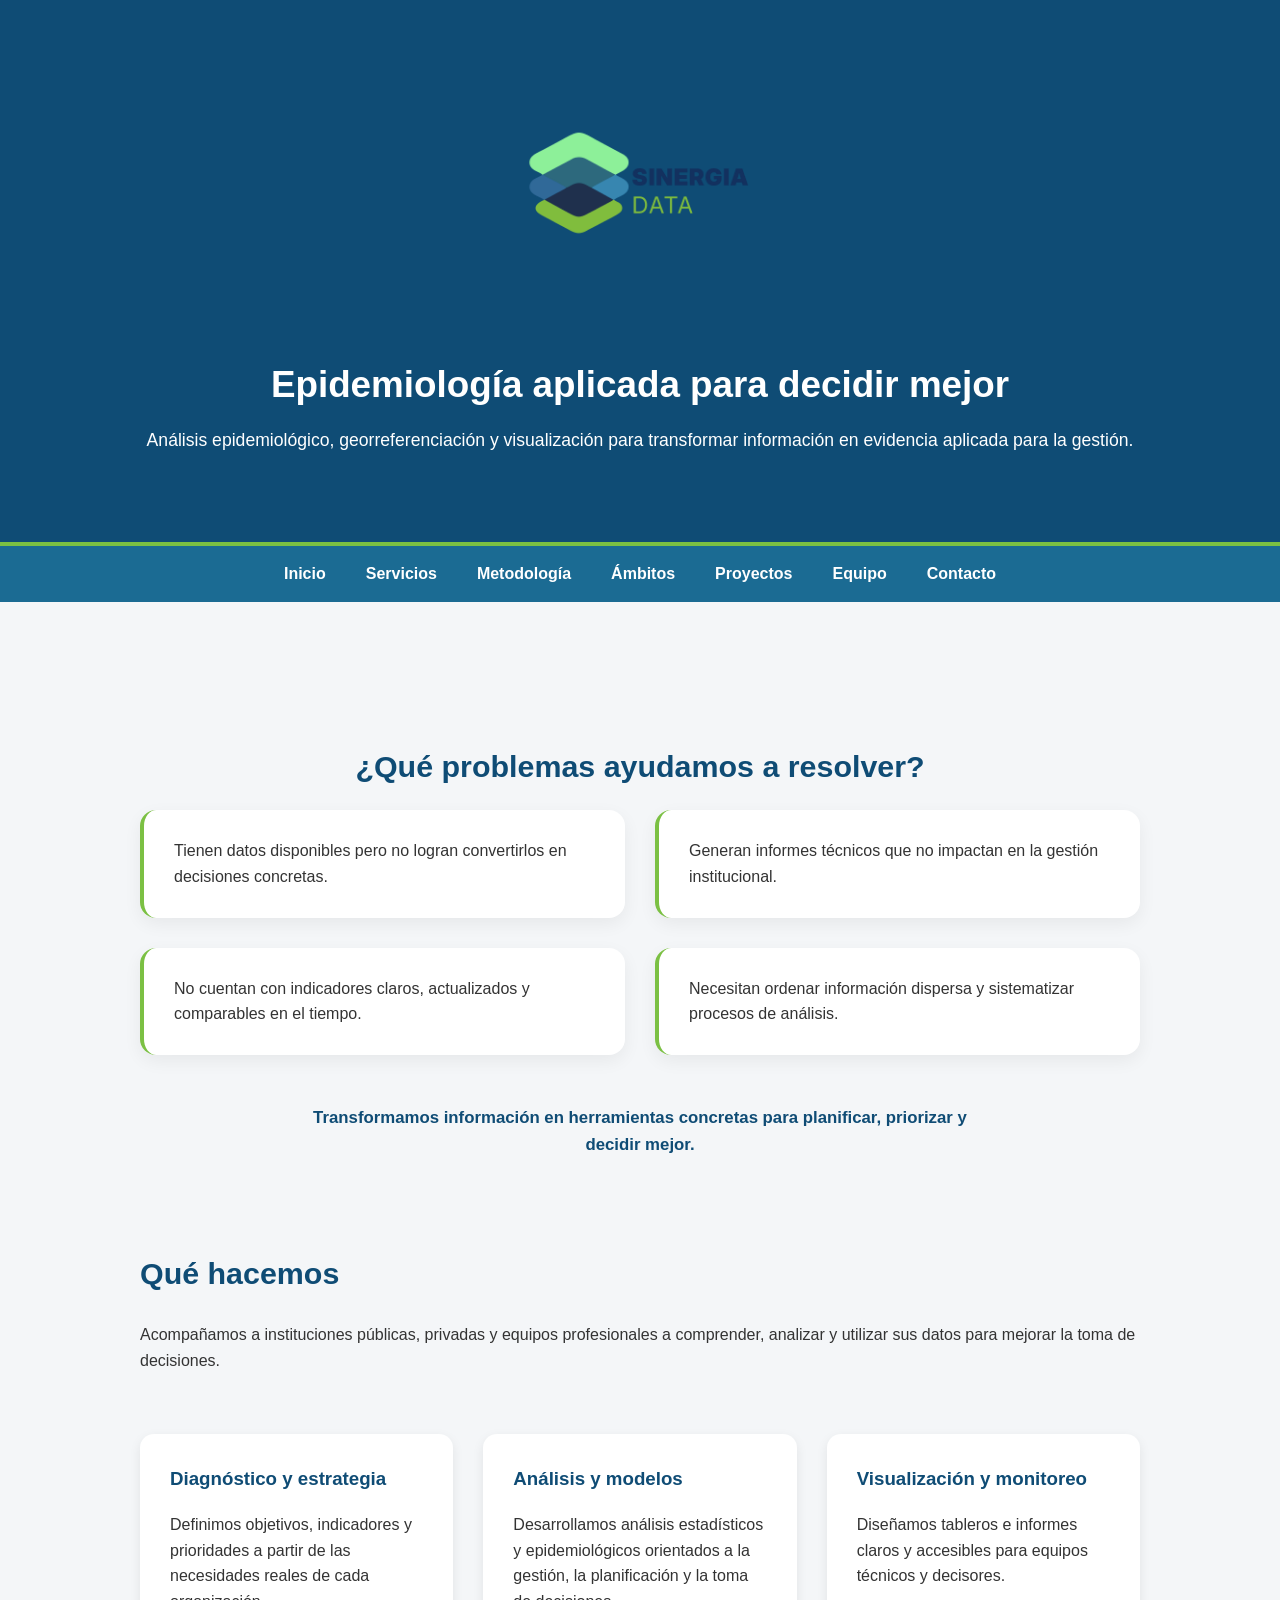
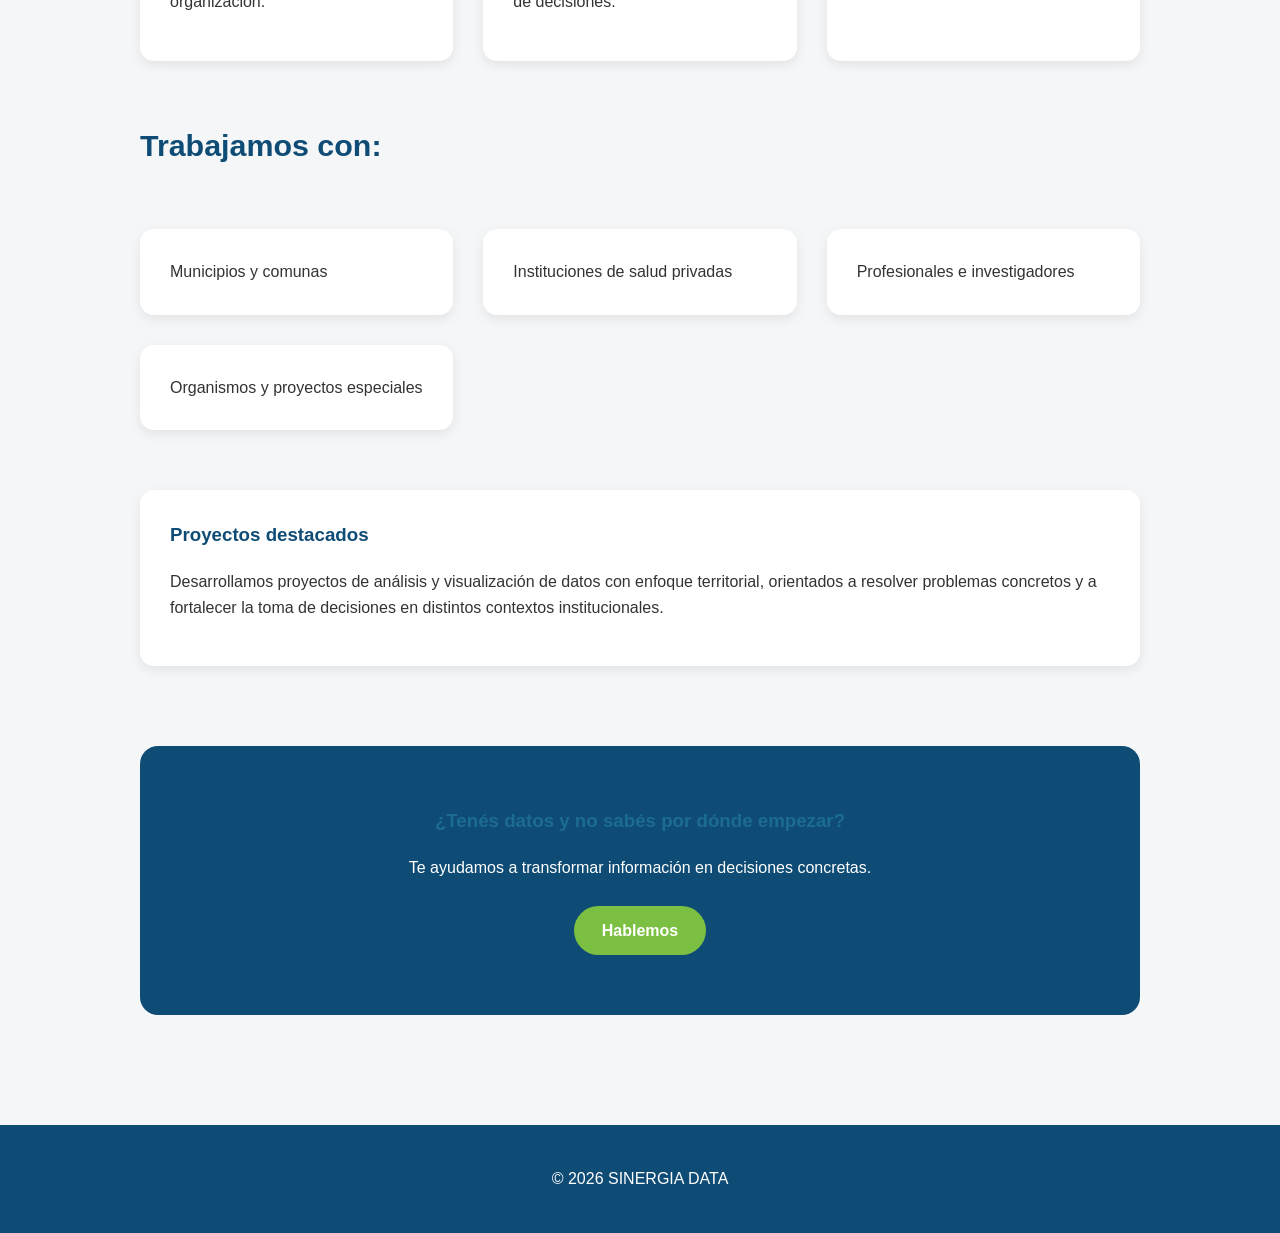
==== index.html @ b7f7b755 "Mis cambios locales de Sinergia" ====
<!DOCTYPE html>
<html lang="es">
<head>
  <meta charset="UTF-8">
  <title>SINERGIA DATA – Epidemiología aplicada para decidir mejor</title>
  <link rel="stylesheet" href="css/styles.css">
  <meta name="viewport" content="width=device-width, initial-scale=1.0">
  <style>
    html {
      scroll-behavior: smooth;
    }
  </style>
</head>
<body>

<!-- HEADER UNIFICADO -->
<header class="hero-header">
  <img src="img/Logo Sinergia_sinfondo_azul.png" alt="SINERGIA DATA" class="logo-hero">
  <h1>Epidemiología aplicada para decidir mejor</h1>
  <p>
    Análisis epidemiológico, georreferenciación y visualización 
    para transformar información en evidencia aplicada para la gestión.
  </p>
</header>

<!-- NAV UNIFICADO -->
<nav>
  <span class="menu-toggle">&#9776;</span>
  <ul class="menu">
    <li><a href="index.html">Inicio</a></li>
    <li><a href="servicios.html">Servicios</a></li>
    <li><a href="metodologia.html">Metodología</a></li>
    <li><a href="ambitos.html">Ámbitos</a></li>
    <li><a href="proyectos.html">Proyectos</a></li>
    <li><a href="equipo.html">Equipo</a></li>
    <li><a href="contacto.html">Contacto</a></li>
  </ul>
</nav>


<main>

<section class="problemas">
  <h2>¿Qué problemas ayudamos a resolver?</h2>

   <div class="problemas-lista">

    <div class="problema-item">
      Tienen datos disponibles pero no logran convertirlos en decisiones concretas.
    </div>

    <div class="problema-item">
      Generan informes técnicos que no impactan en la gestión institucional.
    </div>

    <div class="problema-item">
      No cuentan con indicadores claros, actualizados y comparables en el tiempo.
    </div>

    <div class="problema-item">
      Necesitan ordenar información dispersa y sistematizar procesos de análisis.
    </div>

  </div>

  <div class="problemas-cierre">
    Transformamos información en herramientas concretas para planificar, priorizar y decidir mejor.
  </div>
</section>



<section class="editorial" id="servicios">
  <h2>Qué hacemos</h2>
  <p>
    Acompañamos a instituciones públicas, privadas y equipos profesionales 
    a comprender, analizar y utilizar sus datos para mejorar la toma de decisiones.
  </p>
</section>

<section class="servicios-grid" id="metodologia">
  <div class="servicio-card">
    <h3>Diagnóstico y estrategia</h3>
    <p>
      Definimos objetivos, indicadores y prioridades a partir 
      de las necesidades reales de cada organización.
    </p>
  </div>

  <div class="servicio-card">
    <h3>Análisis y modelos</h3>
    <p>
      Desarrollamos análisis estadísticos y epidemiológicos orientados 
      a la gestión, la planificación y la toma de decisiones.
    </p>
  </div>

  <div class="servicio-card">
    <h3>Visualización y monitoreo</h3>
    <p>
      Diseñamos tableros e informes claros y accesibles 
      para equipos técnicos y decisores.
    </p>
  </div>
</section>


<section class="editorial" id="servicios">
  <h2>Trabajamos con:</h2>
</section>

<section class="servicios-grid" id="ambitos">
  <div class="servicio-card">Municipios y comunas</div>
  <div class="servicio-card">Instituciones de salud privadas</div>
  <div class="servicio-card">Profesionales e investigadores</div>
  <div class="servicio-card">Organismos y proyectos especiales</div>
</section>

<section class="servicios-grid" id="proyectos">
  <div class="servicio-card">
    <h3>Proyectos destacados</h3>
    <p>
      Desarrollamos proyectos de análisis y visualización de datos con enfoque territorial, 
      orientados a resolver problemas concretos y a fortalecer la toma de decisiones 
      en distintos contextos institucionales.
    </p>
  </div>
</section>


<section class="cta">
  <h3>¿Tenés datos y no sabés por dónde empezar?</h3>
  <p>
    Te ayudamos a transformar información en decisiones concretas.
  </p>
  <a href="contacto.html" class="button">Hablemos</a>
</section>

</main>

<footer>
  <p>© 2026 SINERGIA DATA</p>
</footer>

<script>
  // Toggle menú hamburguesa
  const toggle = document.querySelector('.menu-toggle');
  const menu = document.querySelector('.menu');
  toggle.addEventListener('click', () => {
    menu.classList.toggle('active');
  });

  // Toggle submenús en móvil
  const submenuToggles = document.querySelectorAll('.submenu-toggle');
  submenuToggles.forEach(st => {
    st.addEventListener('click', (e) => {
      e.preventDefault();
      const submenu = st.parentElement.nextElementSibling;
      submenu.style.display = (submenu.style.display === 'block') ? 'none' : 'block';
    });
  });

  // Scroll suave para enlaces internos
  const links = document.querySelectorAll('a[href^="#"]');
  links.forEach(link => {
    link.addEventListener('click', function(e) {
      e.preventDefault();
      const target = document.querySelector(this.getAttribute('href'));
      if (target) {
        target.scrollIntoView({ behavior: 'smooth', block: 'start' });
      }
    });
  });
</script>

</body>
</html>
---- css/styles.css ----
/* ===============================
   VARIABLES DE COLOR
================================ */
:root {
  --azul-principal: #0F4C75;
  --azul-secundario: #1B6B93;
  --verde-claro: #9BEF9A;
  --verde-medio: #7BC043;
  --blanco: #FFFFFF;
  --gris-fondo: #F4F6F8;
  --gris-texto: #333333;
}

/* ===============================
   ESTILOS GENERALES
================================ */
body {
  margin: 0;
  font-family: "Segoe UI", Poppins, sans-serif;
  background-color: var(--gris-fondo);
  color: var(--gris-texto);
  line-height: 1.6;
}

a {
  text-decoration: none;
}

/* ===============================
   HEADER / HERO
================================ */
header {
  background-color: var(--azul-principal);
  color: var(--blanco);
  padding: 70px 20px;
  text-align: center;
}

header img {
  max-width: 130px;
  height: auto;
  margin-bottom: 20px;
}

header h1 {
  margin: 0;
  font-size: 2.3rem;
}

header p {
  margin-top: 12px;
  font-size: 1.1rem;
}

/* ===============================
   HERO ESPECIAL
================================ */


.logo-hero {
  max-width: 260px;
  margin-bottom: 18px;
}

/* ===============================
   NAVEGACIÓN
================================ */
nav {
  background-color: var(--azul-secundario);
  border-top: 4px solid var(--verde-medio);
}

.menu {
  list-style: none;
  margin: 0;
  padding: 0;
  display: flex;
  justify-content: center;
  flex-wrap: wrap;
}

.menu > li {
  position: relative;
}

.menu a {
  display: block;
  padding: 15px 20px;
  color: var(--blanco);
  font-weight: 600;
}

.menu a:hover {
  background-color: #34495e;
}

.submenu {
  display: none;
  position: absolute;
  top: 100%;
  left: 0;
  list-style: none;
  padding: 0;
  background-color: #34495e;
  min-width: 150px;
  z-index: 1000;
}

.submenu li a {
  padding: 10px 15px;
}

.menu li:hover > .submenu {
  display: block;
}

/* Responsive: menú hamburguesa */
.menu-toggle {
  display: none;
  cursor: pointer;
  padding: 15px;
  color: var(--blanco);
  font-size: 1.5rem;
}

@media screen and (max-width: 900px) {
  .menu {
  display: none;
  flex-direction: column;
  width: 100%;
  background-color: var(--azul-secundario);
  align-items: center;      /* 👈 esto centra horizontalmente */
  text-align: center;       /* 👈 esto centra el texto */
}

.menu a {
  width: 100%;
}

.menu > li {
  border-bottom: 1px solid rgba(255,255,255,0.2);
}


  .menu.active {
    display: flex;
  }

  .menu > li {
    width: 100%;
  }

  .menu li:hover > .submenu {
    display: none;
  }

  .menu li .submenu {
    position: relative;
  }

  .submenu-toggle {
    float: right;
    cursor: pointer;
    font-weight: bold;
  }

  nav {
    position: relative;
  }

  .menu-toggle {
    display: block;
    position: absolute;
    right: 20px;
    top: 10px;
  }
}

/* ===============================
   CONTENIDO GENERAL
================================ */
main {
  max-width: 1000px;
  margin: auto;
  padding: 50px 20px;
}

section {
  margin-bottom: 60px;
}

h2 {
  color: var(--azul-principal);
  font-size: 1.9rem;
}

h3 {
  color: var(--azul-secundario);
}

/* ===============================
   BOTONES
================================ */
a.button {
  display: inline-block;
  background-color: var(--verde-medio);
  color: var(--blanco);
  padding: 12px 28px;
  border-radius: 30px;
  font-weight: bold;
}

a.button:hover {
  background-color: var(--verde-claro);
  color: var(--azul-principal);
}

.button.secondary {
  background-color: transparent;
  border: 2px solid var(--blanco);
  color: var(--blanco);
}

.button.secondary:hover {
  background-color: var(--blanco);
  color: var(--azul-principal);
}

/* ===============================
   FOOTER
================================ */
footer {
  background-color: var(--azul-principal);
  color: var(--blanco);
  text-align: center;
  padding: 25px;
}


/* ===============================
   SERVICIOS – CARDS
================================ */
.servicios-grid {
  display: grid;
  grid-template-columns: repeat(auto-fit, minmax(250px, 1fr));
  gap: 30px;
}

.servicio-card {
  background-color: var(--blanco);
  padding: 30px;
  border-radius: 14px;
  box-shadow: 0 4px 12px rgba(0,0,0,0.08);
  transition: transform 0.2s ease, box-shadow 0.2s ease;
}

.servicio-card:hover {
  transform: translateY(-6px);
  box-shadow: 0 10px 22px rgba(0,0,0,0.12);
}

.servicio-card h3 {
  margin-top: 0;
  color: var(--azul-principal);
}

/* ===============================
   CTA
================================ */
.cta {
  margin-top: 80px;
  text-align: center;
  background-color: var(--azul-principal);
  color: var(--blanco);
  padding: 60px 30px;
  border-radius: 18px;
}

.cta h3 {
  margin-top: 0;
}

.cta p {
  margin-bottom: 25px;
}

/* ===============================
   METODOLOGÍA
================================ */
.metodologia-grid {
  display: grid;
  grid-template-columns: repeat(auto-fit, minmax(260px, 1fr));
  gap: 35px;
  margin-top: 40px;
}

.metodo-paso {
  background-color: var(--blanco);
  padding: 35px 30px;
  border-radius: 16px;
  box-shadow: 0 4px 14px rgba(0,0,0,0.08);
  position: relative;
}

.paso-numero {
  position: absolute;
  top: -18px;
  left: 20px;
  background-color: var(--verde-medio);
  color: var(--blanco);
  font-weight: bold;
  width: 36px;
  height: 36px;
  border-radius: 50%;
  display: flex;
  align-items: center;
  justify-content: center;
}

.metodo-paso h3 {
  margin-top: 20px;
  color: var(--azul-principal);
}

/* ===============================
   PIPELINE METODOLOGÍA
================================ */
.pipeline {
  display: grid;
  grid-template-columns: repeat(auto-fit, minmax(220px, 1fr));
  gap: 40px;
  margin: 80px 0;
}

.pipeline-step {
  background-color: var(--blanco);
  padding: 40px 30px;
  border-radius: 18px;
  box-shadow: 0 6px 18px rgba(0,0,0,0.08);
  position: relative;
}

.pipeline-number {
  position: absolute;
  top: -18px;
  left: 25px;
  background-color: var(--verde-medio);
  color: var(--blanco);
  font-weight: bold;
  width: 36px;
  height: 36px;
  border-radius: 50%;
  display: flex;
  align-items: center;
  justify-content: center;
}

.pipeline-step h3 {
  margin-top: 20px;
  color: var(--azul-principal);
}

/* ===============================
   PROCESO METODOLÓGICO
================================ */
.proceso {
  position: relative;
  margin: 90px 0;
  padding-left: 30px;
  border-left: 3px solid var(--verde-medio);
}

.proceso-paso {
  position: relative;
  margin-bottom: 60px;
  padding-left: 40px;
}

.paso-num {
  position: absolute;
  left: -22px;
  top: 0;
  background-color: var(--verde-medio);
  color: var(--blanco);
  width: 38px;
  height: 38px;
  border-radius: 50%;
  font-weight: bold;
  display: flex;
  align-items: center;
  justify-content: center;
}

.proceso-paso h3 {
  margin-top: 0;
  color: var(--azul-principal);
}

/* ================================
   CONTACTO MODERNO
================================ */

.contacto-form-modern {
  max-width: 900px;
  margin: 0 auto;
  padding: 64px 56px;
  background: linear-gradient(180deg, #ffffff 0%, #fafbff 100%);
  border-radius: 28px;
  box-shadow: 0 12px 30px rgba(0, 0, 0, 0.08);
}

/* Título */
.contacto-form-modern h2 {
  text-align: center;
  color: var(--azul-principal);
  margin-bottom: 0.75rem;
  font-size: 2rem;
  font-weight: 600;
}

/* Bajada */
.contacto-form-modern p {
  text-align: center;
  color: var(--gris-texto);
  margin-bottom: 2.5rem;
  line-height: 1.6;
  font-size: 1rem;
  max-width: 620px;
  margin-left: auto;
  margin-right: auto;
}

/* ================================
   FORMULARIO
================================ */

.form-modern {
  display: grid;
  grid-template-columns: 1fr 1fr;
  gap: 1.5rem 2rem;
}

.form-modern .form-group {
  display: flex;
  flex-direction: column;
}

/* Campo ancho */
.form-modern .full-width {
  grid-column: 1 / -1;
}

/* Labels */
.form-modern label {
  font-size: 0.85rem;
  font-weight: 500;
  margin-bottom: 0.4rem;
  color: var(--gris-texto);
}

/* Inputs y textarea */
.form-modern input,
.form-modern textarea {
  padding: 14px 16px;
  font-size: 0.95rem;
  border-radius: 14px;
  border: 1px solid #dcdfe8;
  background-color: #ffffff;
  transition: all 0.25s ease;
  font-family: inherit;
}

/* Textarea */
.form-modern textarea {
  resize: vertical;
  min-height: 140px;
}

/* Focus */
.form-modern input:focus,
.form-modern textarea:focus {
  outline: none;
  border-color: var(--azul-principal);
  box-shadow: 0 0 0 3px rgba(45, 72, 132, 0.12);
}

/* Placeholder */
.form-modern input::placeholder,
.form-modern textarea::placeholder {
  color: #b0b4c0;
}

/* ================================
   BOTÓN
================================ */

.form-modern button {
  grid-column: 1 / -1;
  margin-top: 1rem;
  align-self: center;

  padding: 14px 38px;
  border-radius: 999px;
  border: none;
  background-color: var(--azul-principal);
  color: #fff;
  font-size: 0.95rem;
  font-weight: 500;
  cursor: pointer;
  transition: all 0.25s ease;
}

/* Hover */
.form-modern button:hover {
  transform: translateY(-2px);
  box-shadow: 0 10px 22px rgba(45, 72, 132, 0.25);
}

/* ================================
   RESPONSIVE
================================ */

@media (max-width: 768px) {
  .contacto-form-modern {
    padding: 48px 28px;
  }

  .form-modern {
    grid-template-columns: 1fr;
  }
}


/* GRID EQUIPO */
.equipo-grid {
  display: grid;
  grid-template-columns: repeat(auto-fit, minmax(250px, 1fr));
  gap: 40px;
  margin: 60px 0;
  text-align: center;
}

/* TARJETA MIEMBRO */
.miembro h3 {
  margin-top: 15px;
  margin-bottom: 5px;
}

.miembro p {
  font-size: 0.95rem;
  color: #555;
}

/* FOTO CIRCULAR */
.foto-equipo {
  width: 180px;
  height: 180px;
  object-fit: cover;
  border-radius: 50%;
  display: block;
  margin: 0 auto;
  box-shadow: 0 8px 20px rgba(0, 0, 0, 0.08);
}

/* ===============================
   PROBLEMAS – HOME
================================ */

/* ===============================
   PROBLEMAS – HOME (MEJORADO)
================================ */

.problemas {
  margin: 90px 0;
  text-align: center;
}

.problemas h2 {
  margin-bottom: 20px;
}

.problemas-intro {
  max-width: 720px;
  margin: 0 auto 50px auto;
  font-size: 1.05rem;
  color: var(--gris-texto);
}

.problemas-lista {
  display: grid;
  grid-template-columns: repeat(2, 1fr);
  gap: 30px;
  margin-bottom: 50px;
}

@media (max-width: 768px) {
  .problemas-lista {
    grid-template-columns: 1fr;
  }
}

.problema-item {
  background-color: var(--blanco);
  padding: 28px 30px;
  border-radius: 16px;
  box-shadow: 0 6px 18px rgba(0,0,0,0.06);
  font-weight: 500;
  text-align: left;
  border-left: 4px solid var(--verde-medio);
  transition: transform 0.2s ease, box-shadow 0.2s ease;
}

.problema-item:hover {
  transform: translateY(-4px);
  box-shadow: 0 10px 22px rgba(0,0,0,0.1);
}

.problemas-cierre {
  max-width: 700px;
  margin: 0 auto;
  font-weight: 600;
  font-size: 1.05rem;
  color: var(--azul-principal);
}

/* ===============================
   AJUSTES FINOS MOBILE
================================ */

@media (max-width: 768px) {

  /* HERO */
  .hero-header {
    padding: 30px 20px 35px 20px;
    border-radius: 0 0 40px 40px;
  }

  .hero-header h1 {
    font-size: 1.6rem;
  }

  .hero-header p {
    font-size: 0.95rem;
  }

  /* MAIN */
  main {
    padding: 35px 18px;
  }

  section {
    margin-bottom: 45px;
  }

  h2 {
    font-size: 1.5rem;
  }

  /* PROBLEMAS */
  .problema-item {
    padding: 22px;
  }

  /* SERVICIOS */
  .servicio-card {
    padding: 22px;
  }

  /* CTA */
  .cta {
    padding: 45px 20px;
  }

  /* NAV */
  nav {
    padding-top: 10px;
    padding-bottom: 10px;
  }

  .menu-toggle {
    top: 5px;
  }

}
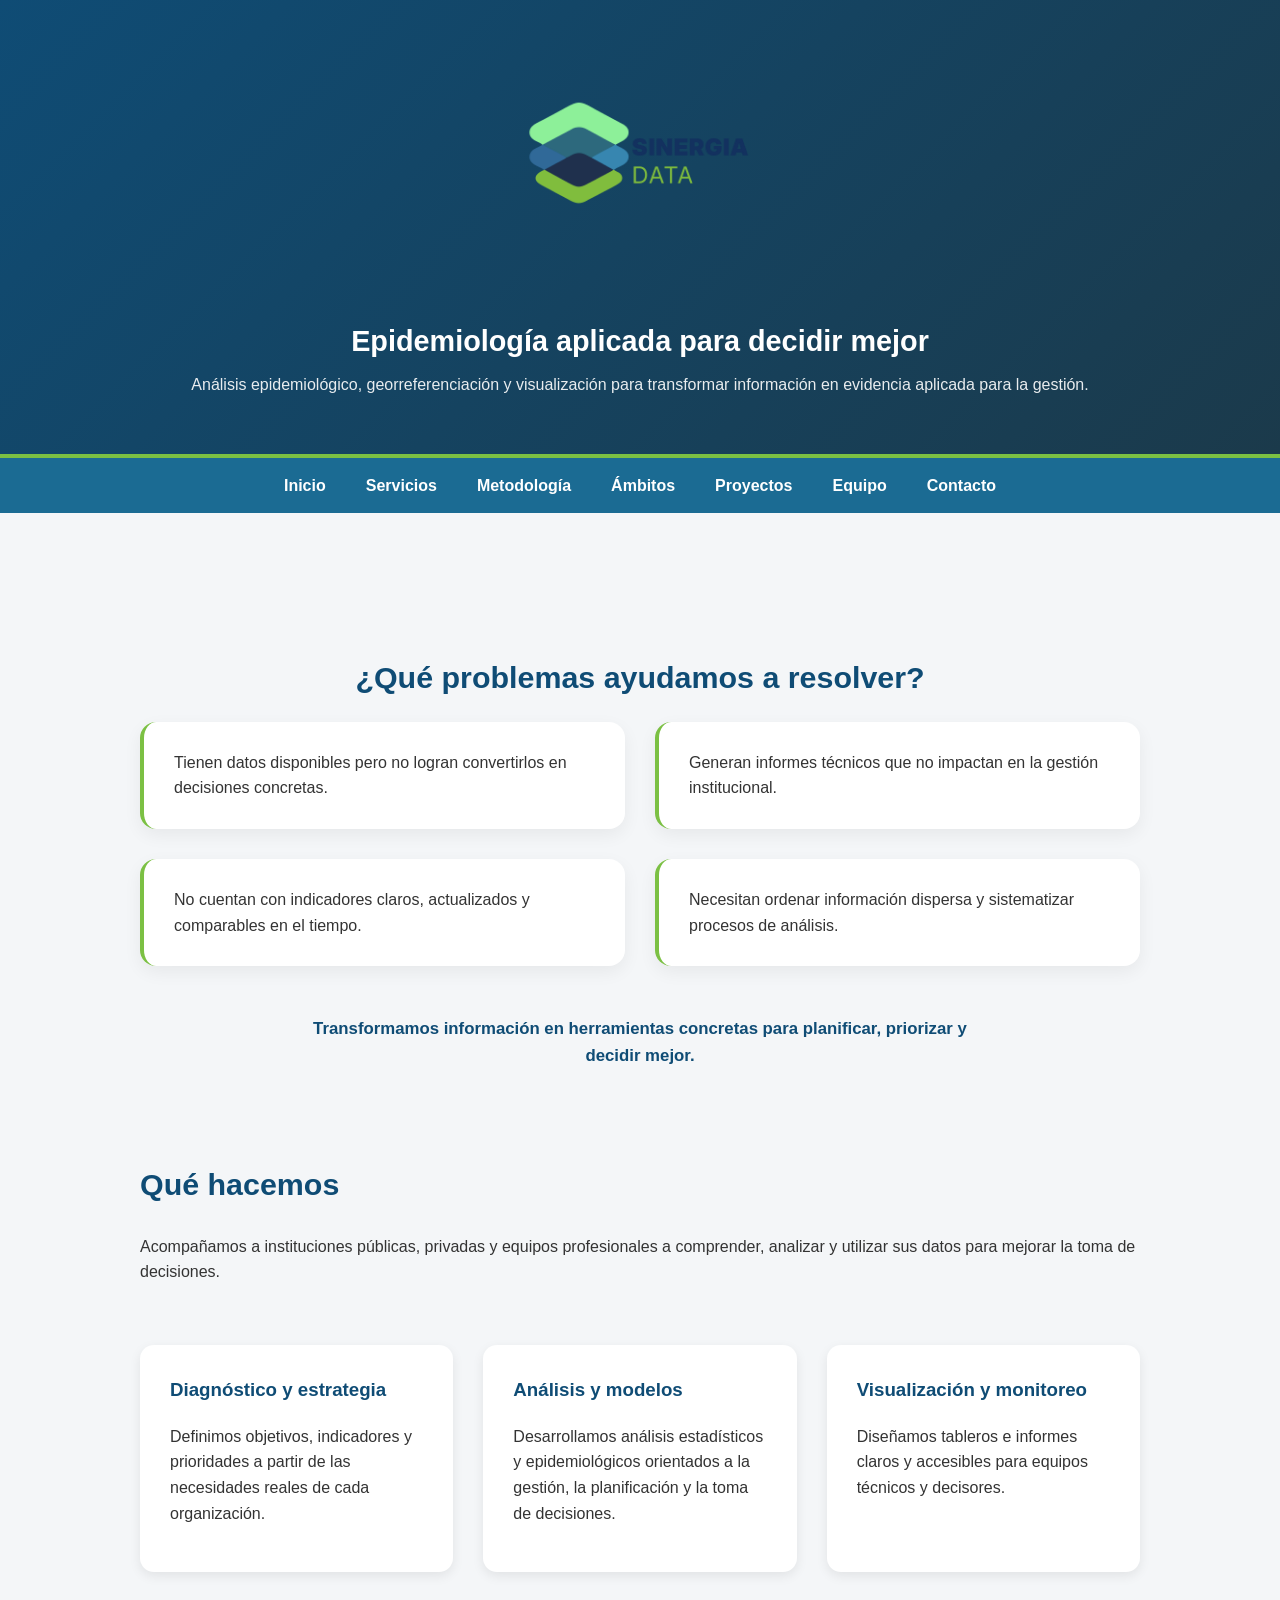
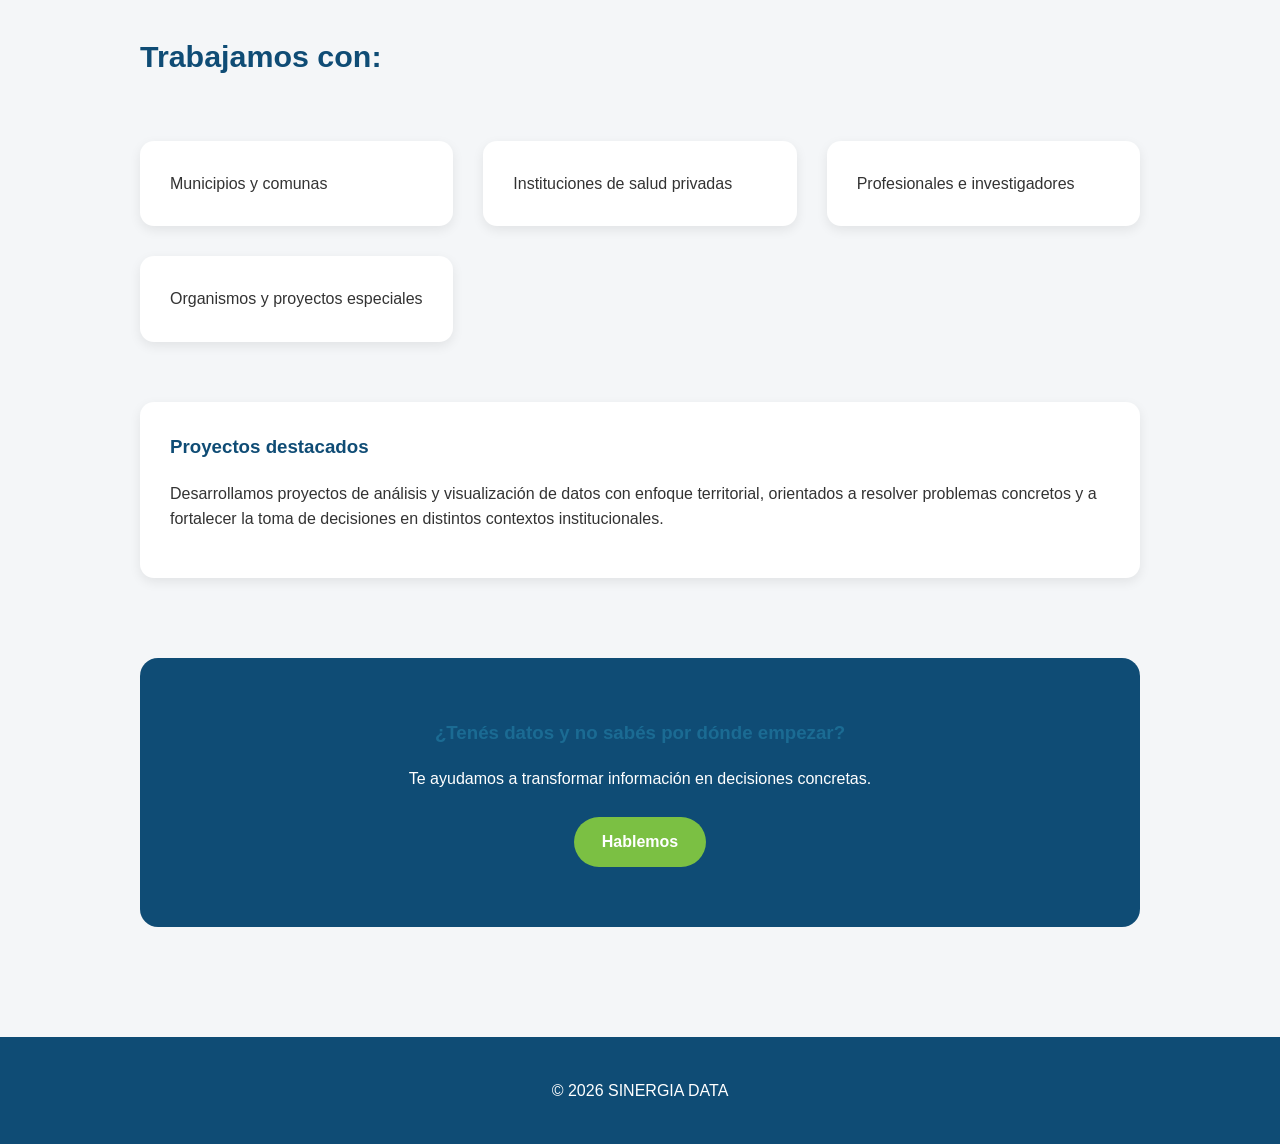
==== commit 12d9b9ae: "Corrección de tamaño de header y unificación de diseño" ====
--- a/index.html
+++ b/index.html
@@ -14,13 +14,11 @@
 <body>
 
 <!-- HEADER UNIFICADO -->
-<header class="hero-header">
+ <header class="hero-header">
   <img src="img/Logo Sinergia_sinfondo_azul.png" alt="SINERGIA DATA" class="logo-hero">
   <h1>Epidemiología aplicada para decidir mejor</h1>
-  <p>
-    Análisis epidemiológico, georreferenciación y visualización 
-    para transformar información en evidencia aplicada para la gestión.
-  </p>
+  <p>Análisis epidemiológico, georreferenciación y visualización 
+    para transformar información en evidencia aplicada para la gestión.</p>
 </header>
 
 <!-- NAV UNIFICADO -->
--- a/css/styles.css
+++ b/css/styles.css
@@ -29,27 +29,36 @@
 /* ===============================
    HEADER / HERO
 ================================ */
-header {
+/* ===============================
+   HEADER UNIFICADO (CORREGIDO)
+================================ */
+header, .hero-header {
   background-color: var(--azul-principal);
-  color: var(--blanco);
-  padding: 70px 20px;
+  /* Agregamos un degradado suave para que se vea más moderno */
+  background: linear-gradient(135deg, var(--azul-principal) 0%, #1b3a4b 100%);
+  color: var(--blanco);
+  padding: 40px 20px; /* Cambiamos % por px para que sea fijo y chico */
   text-align: center;
-}
-
-header img {
-  max-width: 130px;
+  display: flex;
+  flex-direction: column;
+  align-items: center;
+}
+
+header img, .logo-hero {
+  max-width: 110px; /* Tamaño de logo unificado */
   height: auto;
-  margin-bottom: 20px;
-}
-
-header h1 {
+  margin-bottom: 15px;
+}
+
+header h1, .hero-header h1 {
   margin: 0;
-  font-size: 2.3rem;
-}
-
-header p {
-  margin-top: 12px;
-  font-size: 1.1rem;
+  font-size: 1.8rem; /* Un tamaño más elegante */
+}
+
+header p, .hero-header p {
+  margin-top: 8px;
+  font-size: 1rem;
+  opacity: 0.9;
 }
 
 /* ===============================
